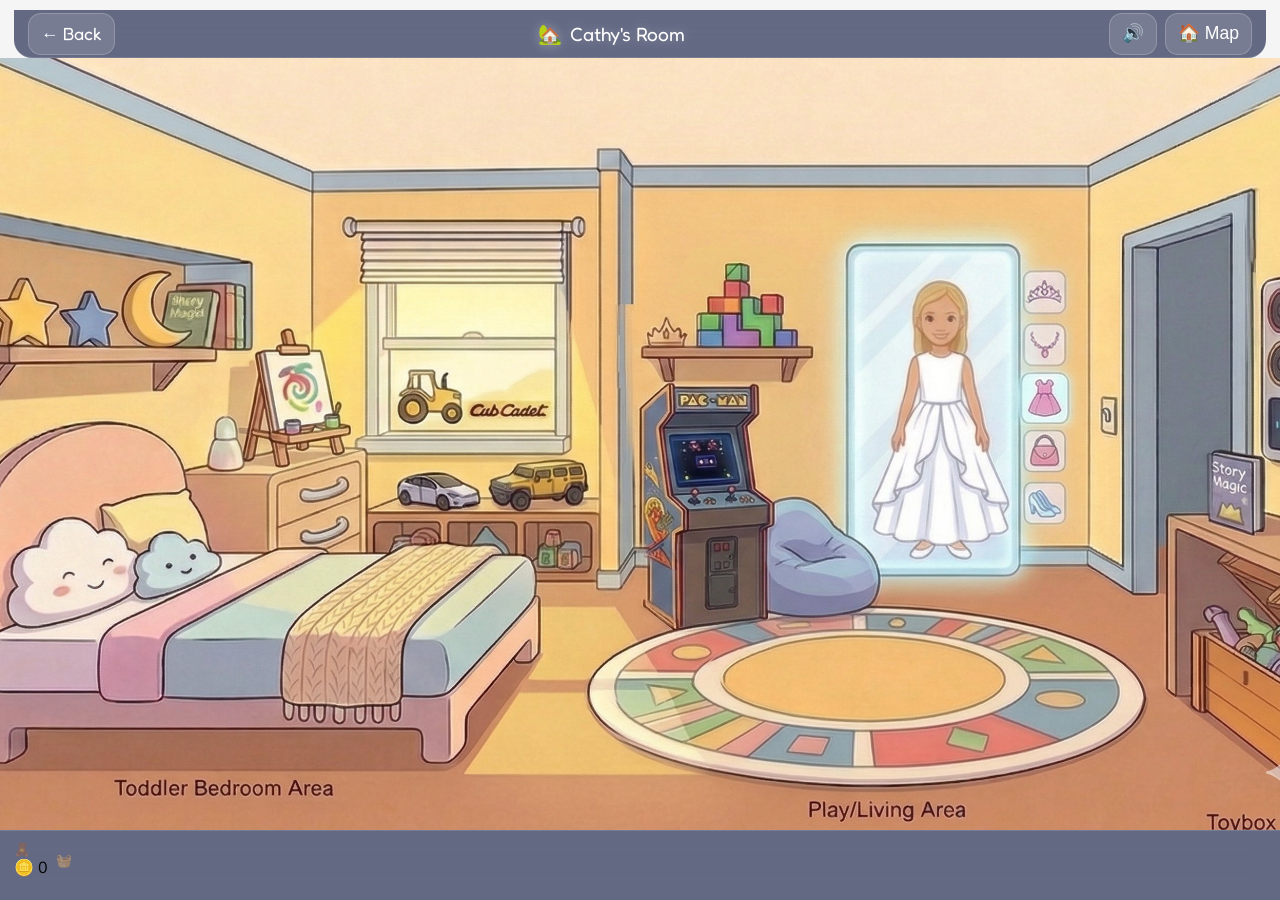
==== rooms/home/index.html @ 7a1f5fb3 "Add files via upload" ====
<!DOCTYPE html>
<html lang="en">
<head>
<meta charset="UTF-8">
<meta name="viewport" content="width=device-width, initial-scale=1.0, user-scalable=no">
<meta name="apple-mobile-web-app-capable" content="yes">
<title>Cathy's Room — Cathy's Neighborhood</title>
<link href="https://fonts.googleapis.com/css2?family=Fredoka+One&family=Nunito:wght@700;900&display=swap" rel="stylesheet">
<link rel="stylesheet" href="../../shared/room-shell.css">
<style>
body { background:none; overflow:hidden; }
#bg-layer { background:#f5e6c8 !important; }
#stage-overlay { position:fixed;inset:0;z-index:0;background:rgba(0,0,0,.04);pointer-events:none; }
#stage { display:flex;flex-direction:column;padding:0;gap:0;overflow:hidden; }

/* ══ SCENE fills entire stage ══ */
.scene {
  flex:1; position:relative; overflow:hidden; min-height:0;
}
#sceneImg {
  width:100%; height:100%;
  object-fit:cover; object-position:center center;
  display:block; user-select:none; -webkit-user-drag:none; pointer-events:none;
}

/* ══ HOTSPOT ZONES — invisible clickable divs positioned over image ══ */
.hotspot {
  position:absolute;
  cursor:pointer;
  touch-action:manipulation;
  -webkit-tap-highlight-color:transparent;
  border-radius:50%;
  /* Pulse animation to hint interactivity */
  animation:hsPulse 3s ease-in-out infinite;
  display:flex; align-items:center; justify-content:center;
  transition:transform .15s;
}
.hotspot:active { transform:scale(.9); }

/* Invisible by default — just the pulse ring shows */
.hotspot-ring {
  position:absolute; inset:-8px;
  border-radius:50%;
  border:3px solid rgba(255,220,80,.0);
  animation:ringPulse 3s ease-in-out infinite;
  pointer-events:none;
}
@keyframes ringPulse {
  0%,100%{ border-color:rgba(255,220,80,.0); transform:scale(1); }
  50%    { border-color:rgba(255,220,80,.55); transform:scale(1.08); }
}

/* Emoji label that floats above the hotspot */
.hotspot-label {
  position:absolute;
  bottom:calc(100% + 6px);
  left:50%; transform:translateX(-50%);
  background:rgba(0,0,0,.6);
  backdrop-filter:blur(8px);
  border-radius:12px; padding:4px 10px;
  font-family:'Fredoka One',cursive;
  font-size:clamp(.6rem,2vw,.78rem);
  color:#fff; white-space:nowrap;
  opacity:0; transition:opacity .2s;
  pointer-events:none;
}
.hotspot:hover .hotspot-label,
.hotspot:active .hotspot-label { opacity:1; }

/* Hotspot glow on hover */
.hotspot::before {
  content:'';
  position:absolute; inset:0; border-radius:50%;
  background:rgba(255,220,80,.18);
  opacity:0; transition:opacity .2s;
}
.hotspot:hover::before { opacity:1; }

/* ══ LAUNCH OVERLAY — slides up when hotspot tapped ══ */
.launch-overlay {
  position:absolute; inset:0; z-index:100;
  display:flex; flex-direction:column;
  align-items:center; justify-content:center;
  background:rgba(20,10,40,.82);
  backdrop-filter:blur(14px);
  opacity:0; pointer-events:none;
  transition:opacity .3s;
}
.launch-overlay.show { opacity:1; pointer-events:all; }
.launch-card {
  background:linear-gradient(145deg,#1a0a33,#2d1060);
  border-radius:24px; padding:28px 32px;
  max-width:320px; width:90%;
  text-align:center;
  border:2px solid rgba(255,200,80,.3);
  box-shadow:0 20px 60px rgba(0,0,0,.5);
  display:flex; flex-direction:column; gap:14px; align-items:center;
  animation:cardIn .35s cubic-bezier(.34,1.5,.64,1);
}
@keyframes cardIn { from{transform:scale(.7) translateY(20px);opacity:0} to{transform:scale(1) translateY(0);opacity:1} }
.launch-ico  { font-size:3.5rem; filter:drop-shadow(0 4px 12px rgba(255,200,80,.4)); }
.launch-name { font-family:'Fredoka One',cursive; font-size:1.3rem; color:#fde68a; }
.launch-desc { font-family:'Nunito',sans-serif; font-size:.85rem; color:rgba(255,255,255,.75); line-height:1.5; }
.launch-btns { display:flex; gap:10px; flex-wrap:wrap; justify-content:center; }
.launch-btn {
  border:none; border-radius:16px; padding:10px 22px;
  font-family:'Fredoka One',cursive; font-size:.9rem; color:#fff;
  cursor:pointer; touch-action:manipulation;
  box-shadow:0 4px 0 rgba(0,0,0,.3);
  transition:all .12s;
}
.launch-btn:active { transform:translateY(3px); box-shadow:0 1px 0 rgba(0,0,0,.3); }
.btn-go    { background:linear-gradient(135deg,#f59e0b,#d97706); }
.btn-close { background:rgba(255,255,255,.15); border:1px solid rgba(255,255,255,.2); }

/* ══ PARTICLES ══ */
.part { position:fixed;pointer-events:none;z-index:700;font-size:1.2rem;
  animation:pFly var(--d,.7s) ease-out forwards; }
@keyframes pFly { 0%{transform:translate(0,0)scale(1);opacity:1;} 100%{transform:translate(var(--tx,0),var(--ty,-60px))scale(.1);opacity:0;} }

/* ══ JOHNNY ══ */
.jh{position:fixed;z-index:200;right:0;top:45%;cursor:pointer;touch-action:manipulation;opacity:0;transition:opacity 1.5s;transform:translateX(60%);}
.jp{font-size:1.9rem;display:block;animation:jPk 2.5s ease-in-out infinite alternate;}
@keyframes jPk{from{transform:translateX(0)}to{transform:translateX(-12px)}}

button,.hotspot,.launch-btn{touch-action:manipulation;-webkit-tap-highlight-color:transparent;}
</style>
</head>
<body>
<div id="bg-layer"></div>
<div id="stage-overlay"></div>
<div id="room-hud">
  <div class="hud-inner">
    <button id="back-btn" onclick="CN.Room.goBack()">← Back</button>
    <div class="hud-room-name">🏡 <span>Cathy's Room</span></div>
    <div class="hud-right">
      <button class="hud-btn" id="audioBtn" onclick="CN.Audio.toggle();CN.Audio.syncBtn()">🔊</button>
      <button class="hud-btn" onclick="CN.Room.goHome()">🏠 Map</button>
    </div>
  </div>
</div>
<div id="greeting"></div>

<div id="stage">
  <div class="scene" id="scene">

    <!-- Background illustration -->
    <img id="sceneImg" src="bg.png" alt="Cathy's Room">

    <!-- ══════════════════════════════════════
         HOTSPOTS
         Positions are % of the scene after
         object-fit:cover math — updated by JS
    ══════════════════════════════════════ -->

    <!-- 1. Art Easel — left bedroom area -->
    <div class="hotspot" id="hs-art"
         onclick="openSpot('art')"
         style="width:clamp(60px,12vw,90px);height:clamp(60px,12vw,90px);">
      <div class="hotspot-ring"></div>
      <div class="hotspot-label">🎨 Art Studio</div>
    </div>

    <!-- 2. Tetris Blocks — shelf above Pac-Man -->
    <div class="hotspot" id="hs-blocks"
         onclick="openSpot('blocks')"
         style="width:clamp(55px,11vw,80px);height:clamp(55px,11vw,80px);">
      <div class="hotspot-ring"></div>
      <div class="hotspot-label">🧩 Block Game</div>
    </div>

    <!-- 3. Pac-Man Arcade — center cabinet -->
    <div class="hotspot" id="hs-arcade"
         onclick="openSpot('arcade')"
         style="width:clamp(65px,13vw,95px);height:clamp(65px,13vw,95px);">
      <div class="hotspot-ring"></div>
      <div class="hotspot-label">🕹️ Arcade</div>
    </div>

    <!-- 4. Story Magic TV — far right -->
    <div class="hotspot" id="hs-storymagic"
         onclick="openSpot('storymagic')"
         style="width:clamp(55px,11vw,80px);height:clamp(55px,11vw,80px);">
      <div class="hotspot-ring"></div>
      <div class="hotspot-label">✨ Story Magic</div>
    </div>

    <!-- ══ LAUNCH OVERLAY ══ -->
    <div class="launch-overlay" id="launchOverlay">
      <div class="launch-card" id="launchCard">
        <div class="launch-ico"  id="launchIco">🎨</div>
        <div class="launch-name" id="launchName">Art Studio</div>
        <div class="launch-desc" id="launchDesc">Tap to open!</div>
        <div class="launch-btns">
          <button class="launch-btn btn-go"    id="launchGo"    onclick="doLaunch()">Let's Go! 🚀</button>
          <button class="launch-btn btn-close" onclick="closeOverlay()">← Back</button>
        </div>
      </div>
    </div>

  </div>
</div>

<div id="toybox-bar-wrap">
  <div class="bar-row"><div class="tb-label">🧸</div><div id="toybox-bar"></div><div id="coin-display">🪙 0</div></div>
  <div class="bar-row"><div class="tb-label">🧺</div><div id="basket-bar"></div></div>
</div>

<div id="celebrate">
  <div class="celebrate-card">
    <div class="celebrate-emoji" id="celEmoji">🏡</div>
    <div class="celebrate-title" id="celTitle">Welcome Home!</div>
    <div class="celebrate-msg"   id="celMsg">Cathy's room is full of fun!</div>
    <button class="cn-btn cn-btn-lg" style="background:linear-gradient(135deg,#f59e0b,#d97706)" onclick="hideCelebrate()">Yay! 🌟</button>
  </div>
</div>

<div id="jHide" class="jh" onclick="findJohnny()"><span class="jp">👀</span></div>
<div id="jPop" style="display:none;position:fixed;z-index:800;flex-direction:column;align-items:center;gap:4px;pointer-events:none;">
  <span style="font-size:3rem">👦</span>
  <span style="font-family:'Fredoka One',cursive;font-size:.85rem;color:var(--gold);text-shadow:0 2px 6px rgba(0,0,0,.5)">Found me! +5🪙</span>
</div>

<script src="https://cdn.jsdelivr.net/npm/gsap@3.12.5/dist/gsap.min.js"></script>
<script src="../../shared/cn-core.js"></script>
<script>
'use strict';
const ROOM_ID = 'home';

/* ════════════════════════════════════════════════
   HOTSPOT DEFINITIONS
   x/y/w/h = percentage of the 2760×1504 source image.
   Each entry also has the URL/path to launch.

   ── UPDATE THESE URLs WHEN JOHN PROVIDES THEM ──
════════════════════════════════════════════════ */
const IMG_W = 2760, IMG_H = 1504;

const SPOTS = {
  art: {
    ico:'🎨', name:'Art Studio',
    desc:'Draw, paint and create anything you imagine!',
    particles:['🎨','✏️','🌈','⭐'],
    // Easel: left bedroom, ~23–34% x, ~33–58% y
    xPct:.23, yPct:.33, wPct:.11, hPct:.25,
    url: 'https://johnlaz.github.io/remix/',
  },
  blocks: {
    ico:'🧩', name:'Block Drop',
    desc:'Stack the falling blocks — how high can you go?',
    particles:['🧩','🟦','🟥','🟨','🟩'],
    // Tetris blocks on shelf: ~49–59% x, ~18–40% y
    xPct:.49, yPct:.18, wPct:.10, hPct:.22,
    url: 'https://johnlaz.github.io/tetris/',
  },
  arcade: {
    ico:'🕹️', name:'Arcade',
    desc:'Classic arcade action — Pac-Man style fun!',
    particles:['🕹️','👾','⭐','🌟','💥'],
    // Pac-Man cabinet: ~46–60% x, ~38–78% y
    xPct:.46, yPct:.38, wPct:.14, hPct:.40,
    url: 'https://johnlaz.github.io/pacman/',
  },
  storymagic: {
    ico:'✨', name:'Story Magic',
    desc:'Read magical stories brought to life!',
    particles:['✨','📖','🌟','🦋','💫'],
    // TV/Story Magic panel: ~85–97% x, ~38–72% y
    xPct:.85, yPct:.38, wPct:.12, hPct:.34,
    url: 'https://johnlaz.github.io/storymagic/',
  },
};

/* ════════════════════════════════════════════════
   POSITIONING — same cover math as salon
════════════════════════════════════════════════ */
let _currentSpot = null;

function positionHotspots() {
  const scene = document.getElementById('scene');
  const img   = document.getElementById('sceneImg');
  const sr    = scene.getBoundingClientRect();
  const SW = sr.width, SH = sr.height;

  // object-fit:cover math
  const scale = Math.max(SW / IMG_W, SH / IMG_H);
  const rendW = IMG_W * scale;
  const rendH = IMG_H * scale;
  const offX  = (SW - rendW) / 2;
  const offY  = (SH - rendH) / 2;

  Object.entries(SPOTS).forEach(([key, spot]) => {
    const el = document.getElementById('hs-' + key);
    if (!el) return;
    // Center of the hotspot in scene coords
    const cx = offX + (spot.xPct + spot.wPct/2) * rendW;
    const cy = offY + (spot.yPct + spot.hPct/2) * rendH;
    const hw = spot.wPct * rendW;
    const hh = spot.hPct * rendH;
    // Position element centered on cx,cy
    el.style.left   = (cx - hw/2) + 'px';
    el.style.top    = (cy - hh/2) + 'px';
    el.style.width  = hw + 'px';
    el.style.height = hh + 'px';
  });
}

/* ════════════════════════════════════════════════
   SPOT INTERACTION
════════════════════════════════════════════════ */
function openSpot(key) {
  const spot = SPOTS[key];
  if (!spot) return;
  _currentSpot = key;

  CN.Audio.play('collect'); CN.FX.haptic('tap');

  // Particles at hotspot position
  const el = document.getElementById('hs-' + key);
  if (el) {
    const r = el.getBoundingClientRect();
    spawnParticles(spot.particles, r.left + r.width/2, r.top + r.height/2, 10);
  }

  // Show launch overlay
  document.getElementById('launchIco').textContent  = spot.ico;
  document.getElementById('launchName').textContent = spot.name;
  document.getElementById('launchDesc').textContent = spot.desc + (spot.url ? '' : '\n\n🚧 Coming soon!');
  document.getElementById('launchGo').style.display = spot.url ? 'block' : 'none';
  document.getElementById('launchOverlay').classList.add('show');

  if (window.gsap) gsap.from('#launchCard', {scale:.7, opacity:0, duration:.35, ease:'back.out(2)'});
  CN.Room.greet(`${spot.ico} ${spot.name} — tap to launch!`);
}

function closeOverlay() {
  document.getElementById('launchOverlay').classList.remove('show');
  _currentSpot = null;
  CN.Audio.play('tap');
}

function doLaunch() {
  const spot = _currentSpot ? SPOTS[_currentSpot] : null;
  if (!spot?.url) return;
  CN.Audio.play('celebrate'); CN.FX.haptic('success');
  CN.Room.greet(`Opening ${spot.name}! ${spot.ico}`);
  setTimeout(() => { window.location.href = spot.url; }, 350);
}

// Close overlay on background tap
document.getElementById('launchOverlay').addEventListener('pointerdown', e => {
  if (e.target === document.getElementById('launchOverlay')) closeOverlay();
});

/* ════════════════════════════════════════════════
   PARTICLES
════════════════════════════════════════════════ */
function spawnParticles(pool, cx, cy, n=8) {
  for (let i=0; i<n; i++) {
    const el = document.createElement('div');
    el.className = 'part';
    el.textContent = pool[Math.floor(Math.random()*pool.length)];
    const tx=(Math.random()*80-40)+'px', ty=(-35-Math.random()*50)+'px';
    el.style.cssText=`left:${cx+(Math.random()*20-10)}px;top:${cy}px;--tx:${tx};--ty:${ty};--d:${.4+Math.random()*.4}s;`;
    document.body.appendChild(el);
    setTimeout(()=>el.remove(), 900);
  }
}

/* ════════════════════════════════════════════════
   INIT
════════════════════════════════════════════════ */
CN.Audio.unlockOnGesture();
CN.Room.init(ROOM_ID, async () => {
  const img = document.getElementById('sceneImg');
  await new Promise(r => { img.complete ? r() : (img.onload=r, img.onerror=r); });
  await new Promise(r => requestAnimationFrame(() => requestAnimationFrame(r)));
  positionHotspots();
  setTimeout(positionHotspots, 400);
  window.addEventListener('resize', positionHotspots);

  renderToyboxBar();
  CN.Audio.bgStart('home');
  CN.Room.greet("Welcome to Cathy's Room! 🏡 Tap something to play!");

  if (window.gsap) {
    gsap.from('#sceneImg', {opacity:0, duration:.6, ease:'power2.out'});
  }

  // Stagger hotspot pulse animations so they don't all pulse in sync
  document.querySelectorAll('.hotspot').forEach((el, i) => {
    el.style.animationDelay = (i * .7) + 's';
    el.querySelector('.hotspot-ring').style.animationDelay = (i * .7) + 's';
  });

  setTimeout(() => {
    const j = document.getElementById('jHide');
    if (j && !_jFound) {
      j.style.opacity = '1';
      if (window.gsap) gsap.to(j, {x:-14, duration:1, ease:'sine.inOut', yoyo:true, repeat:-1, repeatDelay:2});
    }
  }, 9000);
});

/* ════════════════════════════════════════════════
   CELEBRATE / JOHNNY
════════════════════════════════════════════════ */
function hideCelebrate() {
  const ov=document.getElementById('celebrate'), cd=document.querySelector('.celebrate-card');
  if(window.gsap&&cd) CN.Anim.celebrateOut(cd,ov); else ov.classList.remove('show');
}

let _jFound = false;
function findJohnny() {
  if(_jFound) return; _jFound=true;
  const h=document.getElementById('jHide'), p=document.getElementById('jPop');
  if(!h||!p) return;
  if(window.gsap) gsap.killTweensOf(h);
  h.style.opacity='0'; h.style.pointerEvents='none';
  const r=h.getBoundingClientRect();
  p.style.cssText=`position:fixed;right:20px;top:${r.top-30}px;z-index:800;display:flex;flex-direction:column;align-items:center;gap:4px;pointer-events:none;`;
  CN.Audio.play('celebrate'); CN.FX.haptic('success');
  CN.Coins.add(5,'found_johnny'); renderToyboxBar();
  CN.Room.greet('Found Johnny! 👦 +5🪙');
  CN.FX.stars(r.left+r.width/2, r.top, 12, ['⭐','🌟','💫','✨','🎉','👦']);
  if(window.gsap) {
    gsap.timeline()
      .from(p.querySelector('span'),{scale:0,rotation:-20,duration:.5,ease:'back.out(3)'})
      .to(p,{y:-30,opacity:0,duration:.6,delay:2.2,ease:'power2.in',onComplete:()=>p.style.display='none'});
  } else setTimeout(()=>p.style.display='none', 2600);
}

document.addEventListener('DOMContentLoaded', () => CN.Audio.syncBtn());
</script>
</body>
</html>
---- shared/room-shell.css ----
/**
 * CATHY'S NEIGHBORHOOD — Room Shell Styles v1.0
 * shared/room-shell.css
 *
 * Every room includes this file. Provides:
 *   - CSS variables (design tokens)
 *   - Room chrome (header, back btn, greeting, toybox bar)
 *   - Utility classes (draggable, drop-zone, btn variants)
 *   - Animations shared across rooms
 */

/* ── TOKENS ── */
:root {
  --font-title: 'Fredoka One', cursive;
  --font-body:  'Nunito', sans-serif;

  /* Brand palette */
  --gold:    #ffd700;
  --pink:    #ff6eb4;
  --purple:  #7c3aed;
  --teal:    #0d9488;
  --coral:   #ff7043;
  --green:   #2e7d32;
  --sky:     #1a6bc7;

  /* UI surfaces */
  --glass-bg:     rgba(10, 20, 60, 0.62);
  --glass-border: rgba(255, 255, 255, 0.13);
  --glass-blur:   blur(14px);

  /* Spacing */
  --hud-h:    58px;
  --toybox-h: 70px;
  --safe-top: max(env(safe-area-inset-top), 10px);
  --safe-bot: max(env(safe-area-inset-bottom), 10px);
}

/* ── RESET ── */
*, *::before, *::after {
  margin: 0; padding: 0; box-sizing: border-box;
  -webkit-tap-highlight-color: transparent;
}

html, body {
  width: 100%; height: 100%; overflow: hidden;
  font-family: var(--font-body);
  user-select: none;
  touch-action: manipulation;
}

/* ── ROOM STAGE ── */
#stage {
  position: fixed;
  top: var(--hud-h);
  left: 0; right: 0;
  bottom: var(--toybox-h);
  overflow: hidden;
}

/* ── HUD (top bar) ── */
#room-hud {
  position: fixed; top: 0; left: 0; right: 0;
  z-index: 300;
  height: var(--hud-h);
  padding: var(--safe-top) 14px 0;
  pointer-events: none;
}
.hud-inner {
  height: 100%;
  display: flex; align-items: center; justify-content: space-between;
  background: var(--glass-bg);
  backdrop-filter: var(--glass-blur); -webkit-backdrop-filter: var(--glass-blur);
  border-radius: 0 0 18px 18px;
  border-bottom: 1px solid var(--glass-border);
  padding: 0 14px;
  pointer-events: all;
}
.hud-room-name {
  font-family: var(--font-title);
  font-size: clamp(.95rem, 3vw, 1.2rem);
  color: #fff;
  text-shadow: 0 0 12px rgba(255,255,255,.3);
  display: flex; align-items: center; gap: 8px;
}
.hud-right { display: flex; gap: 8px; }

/* ── BACK / HOME BUTTONS ── */
#back-btn {
  width: 42px; height: 42px;
  border-radius: 13px; border: none;
  background: rgba(255,255,255,.12);
  border: 1px solid rgba(255,255,255,.2);
  color: #fff; font-size: 1.1rem;
  cursor: pointer; display: flex;
  align-items: center; justify-content: center;
  transition: background .2s, transform .15s;
  font-family: var(--font-title);
  white-space: nowrap; padding: 0 12px; width: auto;
}
#back-btn:active { transform: scale(.91); background: rgba(255,255,255,.22); }

.hud-btn {
  height: 42px; border-radius: 13px; border: none;
  background: rgba(255,255,255,.12);
  border: 1px solid rgba(255,255,255,.2);
  color: #fff; font-size: 1.1rem;
  cursor: pointer; display: flex;
  align-items: center; justify-content: center;
  transition: background .2s, transform .15s;
  padding: 0 12px;
}
.hud-btn:active { transform: scale(.91); background: rgba(255,255,255,.22); }

/* ── GREETING BUBBLE ── */
#greeting {
  position: fixed; top: calc(var(--hud-h) + 8px); left: 50%;
  z-index: 400;
  transform: translateX(-50%) translateY(-10px);
  background: linear-gradient(135deg, #ff6eb4, #c026d3);
  border-radius: 20px; padding: 10px 20px;
  font-family: var(--font-title);
  font-size: clamp(.85rem, 2.5vw, 1.05rem);
  color: #fff;
  box-shadow: 0 6px 24px rgba(192,38,211,.4);
  border: 2px solid rgba(255,255,255,.3);
  opacity: 0; pointer-events: none; white-space: nowrap;
  max-width: 88vw; text-align: center;
  transition: opacity .35s, transform .35s cubic-bezier(.34,1.4,.64,1);
}
#greeting.show { opacity: 1; transform: translateX(-50%) translateY(0); }
#greeting::before {
  content: ''; position: absolute; top: -9px; left: 50%;
  transform: translateX(-50%);
  border: 8px solid transparent;
  border-bottom-color: #ff6eb4; border-top: none;
}

/* ── TOYBOX BAR ── */
#toybox-bar-wrap {
  position: fixed; bottom: 0; left: 0; right: 0;
  z-index: 300;
  padding: 0 14px var(--safe-bot);
  background: var(--glass-bg);
  backdrop-filter: var(--glass-blur); -webkit-backdrop-filter: var(--glass-blur);
  border-top: 1px solid var(--glass-border);
  display: flex; align-items: center; gap: 8px;
  height: var(--toybox-h);
}
.tb-label {
  font-family: var(--font-title);
  font-size: .8rem; color: rgba(255,255,255,.45); flex-shrink: 0;
}
#toybox-bar {
  display: flex; gap: 8px; flex: 1;
}
.tb-slot {
  flex: 1; max-width: 60px; height: 46px;
  border-radius: 13px;
  background: rgba(255,255,255,.07);
  border: 2px dashed rgba(255,255,255,.2);
  display: flex; align-items: center; justify-content: center;
  cursor: pointer; position: relative;
  transition: all .2s;
}
.tb-slot.filled {
  background: rgba(255,255,255,.14);
  border-style: solid; border-color: rgba(255,255,255,.3);
}
.tb-slot:active { transform: scale(.88); }
.tb-emoji { font-size: 1.4rem; }
.tb-num {
  position: absolute; bottom: 2px; right: 5px;
  font-size: .5rem; font-weight: 900;
  color: rgba(255,255,255,.35);
  font-family: var(--font-body);
}

/* ── DRAGGABLE ITEMS ── */
.draggable {
  cursor: grab; transition: transform .15s, filter .15s;
  touch-action: none;
}
.draggable:active { cursor: grabbing; transform: scale(1.08); filter: brightness(1.1); }

/* ── DROP ZONES ── */
[data-drop] {
  transition: background .2s, transform .15s, box-shadow .2s;
  border-radius: 16px;
}
[data-drop].drag-over {
  background: rgba(255,255,255,.15) !important;
  transform: scale(1.04);
  box-shadow: 0 0 0 3px rgba(255,255,255,.4);
}

/* ── BUTTONS ── */
.cn-btn {
  font-family: var(--font-title);
  border: none; border-radius: 18px; cursor: pointer;
  display: inline-flex; align-items: center; justify-content: center; gap: 8px;
  transition: transform .15s, filter .2s;
  color: #fff; font-size: 1.1rem;
  padding: 14px 24px;
  box-shadow: 0 4px 16px rgba(0,0,0,.25);
}
.cn-btn:active { transform: scale(.96); }
.cn-btn:hover  { filter: brightness(1.08); }
.cn-btn-lg { font-size: 1.3rem; padding: 18px 32px; border-radius: 22px; }
.cn-btn-sm { font-size: .9rem;  padding: 10px 18px; border-radius: 14px; }

/* ── PROGRESS BAR ── */
.cn-progress {
  height: 14px; border-radius: 7px;
  background: rgba(255,255,255,.15);
  overflow: hidden;
}
.cn-progress-fill {
  height: 100%; border-radius: 7px;
  background: linear-gradient(90deg, var(--teal), var(--gold));
  transition: width .4s cubic-bezier(.34,1.4,.64,1);
}

/* ── CELEBRATION OVERLAY ── */
#celebrate {
  position: fixed; inset: 0; z-index: 500;
  display: flex; flex-direction: column;
  align-items: center; justify-content: center; gap: 20px;
  background: rgba(0,0,0,0); pointer-events: none;
  transition: background .3s;
}
#celebrate.show {
  background: rgba(5,10,40,.75);
  pointer-events: all;
  backdrop-filter: blur(8px);
}
.celebrate-card {
  background: linear-gradient(145deg, #1a0533, #2d0a6e);
  border-radius: 28px; padding: 36px;
  width: min(88vw, 400px); text-align: center;
  display: flex; flex-direction: column; gap: 16px; align-items: center;
  border: 2px solid rgba(192,132,252,.4);
  box-shadow: 0 40px 80px rgba(0,0,0,.6);
  transform: scale(.7); opacity: 0;
  transition: transform .4s cubic-bezier(.34,1.45,.64,1), opacity .3s ease;
}
#celebrate.show .celebrate-card { transform: scale(1); opacity: 1; }
.celebrate-emoji { font-size: 4rem; animation: celFloat 1.5s ease-in-out infinite alternate; }
@keyframes celFloat { from{transform:translateY(0)} to{transform:translateY(-12px)} }
.celebrate-title  { font-family: var(--font-title); font-size: 2rem; color: var(--gold); }
.celebrate-msg    { font-size: 1rem; color: rgba(255,255,255,.8); line-height: 1.5; font-weight: 700; }

/* ── SHARED ANIMATIONS ── */
@keyframes bounceIn {
  0%   { transform: scale(0) rotate(-10deg); opacity: 0; }
  60%  { transform: scale(1.15) rotate(3deg); opacity: 1; }
  100% { transform: scale(1) rotate(0deg); }
}
@keyframes wiggle {
  0%,100% { transform: rotate(0deg); }
  25%      { transform: rotate(-8deg); }
  75%      { transform: rotate(8deg); }
}
@keyframes pop {
  0%   { transform: scale(1); }
  50%  { transform: scale(1.25); }
  100% { transform: scale(1); }
}
@keyframes floatY {
  from { transform: translateY(0px); }
  to   { transform: translateY(-12px); }
}
@keyframes shimmer {
  0%,100% { opacity: .6; }
  50%      { opacity: 1; }
}
@keyframes spin {
  from { transform: rotate(0deg); }
  to   { transform: rotate(360deg); }
}

/* Helper classes */
.anim-bounce-in  { animation: bounceIn .5s cubic-bezier(.34,1.56,.64,1) both; }
.anim-wiggle     { animation: wiggle .4s ease-in-out; }
.anim-pop        { animation: pop .3s ease-in-out; }
.anim-float      { animation: floatY 2.5s ease-in-out infinite alternate; }
.anim-shimmer    { animation: shimmer 2s ease-in-out infinite; }
.anim-spin       { animation: spin 2s linear infinite; }

/* ── TOUCH ACTION FIX - ensure all interactive elements are tappable ── */
button, .cn-btn, .swatch, .block, .pad, .key, .loop-btn,
.fix-tool, .garden-tool, .seed, .obj-choice, .sticker,
.ingredient, .food-item, .result-item, .basket-item,
.cookie-on-tray, .dough-ball, .oven-body, .blender-body,
.animal-zone, .pond, .car-btn, .pattern-btn, .ctrl-btn,
[onclick], [data-drop] {
  touch-action: manipulation;
  -webkit-tap-highlight-color: transparent;
  cursor: pointer;
}
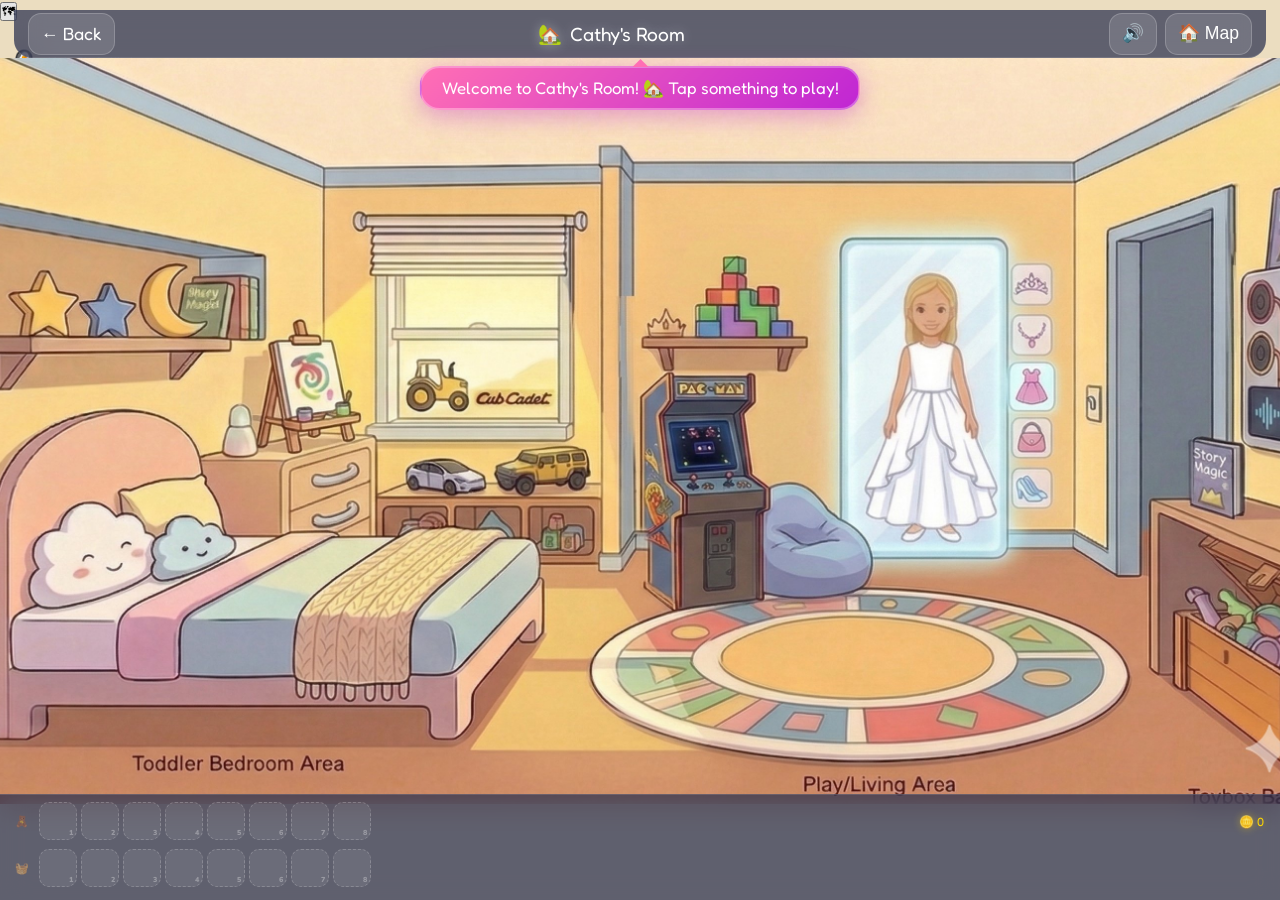
==== commit 81c48990: "Add files via upload" ====
--- a/rooms/home/index.html
+++ b/rooms/home/index.html
@@ -89,14 +89,34 @@
 .launch-overlay.show { opacity:1; pointer-events:all; }
 .launch-card {
   background:linear-gradient(145deg,#1a0a33,#2d1060);
-  border-radius:24px; padding:28px 32px;
-  max-width:320px; width:90%;
+  border-radius:24px; padding:24px 28px;
+  max-width:340px; width:90%;
   text-align:center;
   border:2px solid rgba(255,200,80,.3);
   box-shadow:0 20px 60px rgba(0,0,0,.5);
-  display:flex; flex-direction:column; gap:14px; align-items:center;
+  flex-direction:column; gap:12px; align-items:center;
   animation:cardIn .35s cubic-bezier(.34,1.5,.64,1);
 }
+/* Game picker rows */
+.game-pick-btn {
+  display:flex; align-items:center; gap:12px;
+  background:rgba(255,255,255,.08);
+  border:1.5px solid rgba(255,255,255,.15);
+  border-radius:16px; padding:12px 16px;
+  cursor:pointer; touch-action:manipulation;
+  -webkit-tap-highlight-color:transparent;
+  transition:all .14s; width:100%; text-align:left;
+  box-shadow:0 3px 10px rgba(0,0,0,.25);
+}
+.game-pick-btn:hover, .game-pick-btn:active {
+  background:rgba(255,255,255,.16);
+  border-color:rgba(255,200,80,.5);
+  transform:scale(1.03);
+}
+.gpb-ico  { font-size:2rem; flex-shrink:0; }
+.gpb-info { display:flex; flex-direction:column; gap:2px; }
+.gpb-name { font-family:'Fredoka One',cursive; font-size:.88rem; color:#fff; }
+.gpb-desc { font-family:'Nunito',sans-serif; font-size:.65rem; color:rgba(255,255,255,.6); }
 @keyframes cardIn { from{transform:scale(.7) translateY(20px);opacity:0} to{transform:scale(1) translateY(0);opacity:1} }
 .launch-ico  { font-size:3.5rem; filter:drop-shadow(0 4px 12px rgba(255,200,80,.4)); }
 .launch-name { font-family:'Fredoka One',cursive; font-size:1.3rem; color:#fde68a; }
@@ -161,13 +181,7 @@
       <div class="hotspot-label">🎨 Art Studio</div>
     </div>
 
-    <!-- 2. Tetris Blocks — shelf above Pac-Man -->
-    <div class="hotspot" id="hs-blocks"
-         onclick="openSpot('blocks')"
-         style="width:clamp(55px,11vw,80px);height:clamp(55px,11vw,80px);">
-      <div class="hotspot-ring"></div>
-      <div class="hotspot-label">🧩 Block Game</div>
-    </div>
+    <!-- blocks hotspot removed — games now inside Arcade picker -->
 
     <!-- 3. Pac-Man Arcade — center cabinet -->
     <div class="hotspot" id="hs-arcade"
@@ -187,7 +201,8 @@
 
     <!-- ══ LAUNCH OVERLAY ══ -->
     <div class="launch-overlay" id="launchOverlay">
-      <div class="launch-card" id="launchCard">
+      <!-- Standard single-app card -->
+      <div class="launch-card" id="launchCard" style="display:flex">
         <div class="launch-ico"  id="launchIco">🎨</div>
         <div class="launch-name" id="launchName">Art Studio</div>
         <div class="launch-desc" id="launchDesc">Tap to open!</div>
@@ -195,6 +210,14 @@
           <button class="launch-btn btn-go"    id="launchGo"    onclick="doLaunch()">Let's Go! 🚀</button>
           <button class="launch-btn btn-close" onclick="closeOverlay()">← Back</button>
         </div>
+      </div>
+      <!-- Arcade game picker card -->
+      <div class="launch-card" id="arcadeCard" style="display:none">
+        <div class="launch-ico">🕹️</div>
+        <div class="launch-name">The Arcade</div>
+        <div class="launch-desc">Choose your game!</div>
+        <div id="arcadeGameList" style="display:flex;flex-direction:column;gap:8px;width:100%"></div>
+        <button class="launch-btn btn-close" onclick="closeOverlay()" style="margin-top:4px;align-self:center">← Back</button>
       </div>
     </div>
 
@@ -245,21 +268,13 @@
     xPct:.23, yPct:.33, wPct:.11, hPct:.25,
     url: 'https://johnlaz.github.io/remix/',
   },
-  blocks: {
-    ico:'🧩', name:'Block Drop',
-    desc:'Stack the falling blocks — how high can you go?',
-    particles:['🧩','🟦','🟥','🟨','🟩'],
-    // Tetris blocks on shelf: ~49–59% x, ~18–40% y
-    xPct:.49, yPct:.18, wPct:.10, hPct:.22,
-    url: 'https://johnlaz.github.io/tetris/',
-  },
+
   arcade: {
-    ico:'🕹️', name:'Arcade',
-    desc:'Classic arcade action — Pac-Man style fun!',
+    ico:'🕹️', name:'The Arcade',
+    desc:'Play Pac-Man, Block Drop, Star Smasher and more!',
     particles:['🕹️','👾','⭐','🌟','💥'],
-    // Pac-Man cabinet: ~46–60% x, ~38–78% y
     xPct:.46, yPct:.38, wPct:.14, hPct:.40,
-    url: 'https://johnlaz.github.io/pacman/',
+    url:'https://johnlaz.github.io/arcade/',
   },
   storymagic: {
     ico:'✨', name:'Story Magic',
@@ -322,19 +337,58 @@
     spawnParticles(spot.particles, r.left + r.width/2, r.top + r.height/2, 10);
   }
 
-  // Show launch overlay
-  document.getElementById('launchIco').textContent  = spot.ico;
-  document.getElementById('launchName').textContent = spot.name;
-  document.getElementById('launchDesc').textContent = spot.desc + (spot.url ? '' : '\n\n🚧 Coming soon!');
-  document.getElementById('launchGo').style.display = spot.url ? 'block' : 'none';
-  document.getElementById('launchOverlay').classList.add('show');
-
-  if (window.gsap) gsap.from('#launchCard', {scale:.7, opacity:0, duration:.35, ease:'back.out(2)'});
-  CN.Room.greet(`${spot.ico} ${spot.name} — tap to launch!`);
+  const overlay = document.getElementById('launchOverlay');
+  const stdCard    = document.getElementById('launchCard');
+  const arcCard    = document.getElementById('arcadeCard');
+  overlay.classList.add('show');
+
+  if (spot.type === 'arcade') {
+    // Show arcade game picker
+    stdCard.style.display = 'none';
+    arcCard.style.display = 'flex';
+    // Build game list
+    const list = document.getElementById('arcadeGameList');
+    list.innerHTML = '';
+    spot.games.forEach(game => {
+      const btn = document.createElement('button');
+      btn.className = 'game-pick-btn';
+      btn.innerHTML = `
+        <span class="gpb-ico">${game.ico}</span>
+        <div class="gpb-info">
+          <div class="gpb-name">${game.name}</div>
+          <div class="gpb-desc">${game.desc}</div>
+        </div>`;
+      btn.addEventListener('click', () => {
+        CN.Audio.play('celebrate'); CN.FX.haptic('success');
+        setTimeout(() => { window.location.href = game.url; }, 280);
+      });
+      list.appendChild(btn);
+    });
+    if (window.gsap) {
+      gsap.from('#arcadeCard', {scale:.7, opacity:0, duration:.35, ease:'back.out(2)'});
+      gsap.from('.game-pick-btn', {x:-20, opacity:0, stagger:.08, duration:.3, ease:'back.out(1.5)', delay:.15});
+    }
+    CN.Room.greet('🕹️ Pick a game to play!');
+  } else {
+    // Standard single-app card
+    stdCard.style.display = 'flex';
+    arcCard.style.display = 'none';
+    document.getElementById('launchIco').textContent  = spot.ico;
+    document.getElementById('launchName').textContent = spot.name;
+    document.getElementById('launchDesc').textContent = spot.desc + (spot.url ? '' : '\n\n🚧 Coming soon!');
+    document.getElementById('launchGo').style.display = spot.url ? 'block' : 'none';
+    if (window.gsap) gsap.from('#launchCard', {scale:.7, opacity:0, duration:.35, ease:'back.out(2)'});
+    CN.Room.greet(`${spot.ico} ${spot.name} — tap to launch!`);
+  }
 }
 
 function closeOverlay() {
   document.getElementById('launchOverlay').classList.remove('show');
+  // Reset both cards for next open
+  setTimeout(() => {
+    document.getElementById('launchCard').style.display = 'flex';
+    document.getElementById('arcadeCard').style.display = 'none';
+  }, 300);
   _currentSpot = null;
   CN.Audio.play('tap');
 }
@@ -432,5 +486,30 @@
 
 document.addEventListener('DOMContentLoaded', () => CN.Audio.syncBtn());
 </script>
+
+<!-- Quick room nav -->
+<button id="room-nav-btn" onclick="toggleRoomNav()" title="Switch Room">🗺</button>
+<div id="room-nav-panel">
+  <div style="font-family:'Fredoka One',cursive;font-size:.58rem;color:rgba(255,255,255,.4);text-align:center;padding:4px 0 2px;letter-spacing:.06em;text-transform:uppercase">Jump To Room</div>
+  <button style="display:flex;align-items:center;gap:10px;padding:9px 12px;border-radius:13px;cursor:pointer;touch-action:manipulation;border:none;background:transparent;width:100%;text-align:left;color:#fff;font-family:'Fredoka One',cursive;font-size:.72rem;transition:background .12s" onmouseenter="this.style.background='rgba(255,255,255,.1)'" onmouseleave="this.style.background='transparent'" ontouchstart="this.style.background='rgba(255,255,255,.1)'" ontouchend="this.style.background='transparent'" onclick="roomNavTo('kitchen')"><span style="font-size:1.3rem;flex-shrink:0">🍳</span> Little Chef's Kitchen</button>
+  <button style="display:flex;align-items:center;gap:10px;padding:9px 12px;border-radius:13px;cursor:pointer;touch-action:manipulation;border:none;background:transparent;width:100%;text-align:left;color:#fff;font-family:'Fredoka One',cursive;font-size:.72rem;transition:background .12s" onmouseenter="this.style.background='rgba(255,255,255,.1)'" onmouseleave="this.style.background='transparent'" ontouchstart="this.style.background='rgba(255,255,255,.1)'" ontouchend="this.style.background='transparent'" onclick="roomNavTo('salon')"><span style="font-size:1.3rem;flex-shrink:0">💅</span> Royal Salon</button>
+  <button style="display:flex;align-items:center;gap:10px;padding:9px 12px;border-radius:13px;cursor:pointer;touch-action:manipulation;border:none;background:transparent;width:100%;text-align:left;color:#fff;font-family:'Fredoka One',cursive;font-size:.72rem;transition:background .12s" onmouseenter="this.style.background='rgba(255,255,255,.1)'" onmouseleave="this.style.background='transparent'" ontouchstart="this.style.background='rgba(255,255,255,.1)'" ontouchend="this.style.background='transparent'" onclick="roomNavTo('garage')"><span style="font-size:1.3rem;flex-shrink:0">🔧</span> Garage Workshop</button>
+  <button style="display:flex;align-items:center;gap:10px;padding:9px 12px;border-radius:13px;cursor:pointer;touch-action:manipulation;border:none;background:transparent;width:100%;text-align:left;color:#fff;font-family:'Fredoka One',cursive;font-size:.72rem;transition:background .12s" onmouseenter="this.style.background='rgba(255,255,255,.1)'" onmouseleave="this.style.background='transparent'" ontouchstart="this.style.background='rgba(255,255,255,.1)'" ontouchend="this.style.background='transparent'" onclick="roomNavTo('driveway')"><span style="font-size:1.3rem;flex-shrink:0">🚗</span> Driveway</button>
+  <button style="display:flex;align-items:center;gap:10px;padding:9px 12px;border-radius:13px;cursor:pointer;touch-action:manipulation;border:none;background:transparent;width:100%;text-align:left;color:#fff;font-family:'Fredoka One',cursive;font-size:.72rem;transition:background .12s" onmouseenter="this.style.background='rgba(255,255,255,.1)'" onmouseleave="this.style.background='transparent'" ontouchstart="this.style.background='rgba(255,255,255,.1)'" ontouchend="this.style.background='transparent'" onclick="roomNavTo('pond')"><span style="font-size:1.3rem;flex-shrink:0">🐘</span> The Pond</button>
+  <button style="display:flex;align-items:center;gap:10px;padding:9px 12px;border-radius:13px;cursor:pointer;touch-action:manipulation;border:none;background:transparent;width:100%;text-align:left;color:#fff;font-family:'Fredoka One',cursive;font-size:.72rem;transition:background .12s" onmouseenter="this.style.background='rgba(255,255,255,.1)'" onmouseleave="this.style.background='transparent'" ontouchstart="this.style.background='rgba(255,255,255,.1)'" ontouchend="this.style.background='transparent'" onclick="roomNavTo('mower')"><span style="font-size:1.3rem;flex-shrink:0">🚜</span> Lawn Mower</button>
+  <button style="display:flex;align-items:center;gap:10px;padding:9px 12px;border-radius:13px;cursor:pointer;touch-action:manipulation;border:none;background:transparent;width:100%;text-align:left;color:#fff;font-family:'Fredoka One',cursive;font-size:.72rem;transition:background .12s" onmouseenter="this.style.background='rgba(255,255,255,.1)'" onmouseleave="this.style.background='transparent'" ontouchstart="this.style.background='rgba(255,255,255,.1)'" ontouchend="this.style.background='transparent'" onclick="roomNavTo('garden')"><span style="font-size:1.3rem;flex-shrink:0">🥕</span> The Garden</button>
+  <button style="display:flex;align-items:center;gap:10px;padding:9px 12px;border-radius:13px;cursor:pointer;touch-action:manipulation;border:none;background:transparent;width:100%;text-align:left;color:#fff;font-family:'Fredoka One',cursive;font-size:.72rem;transition:background .12s" onmouseenter="this.style.background='rgba(255,255,255,.1)'" onmouseleave="this.style.background='transparent'" ontouchstart="this.style.background='rgba(255,255,255,.1)'" ontouchend="this.style.background='transparent'" onclick="roomNavTo('construction')"><span style="font-size:1.3rem;flex-shrink:0">🏗️</span> Alphabet Construction</button>
+  <button style="display:flex;align-items:center;gap:10px;padding:9px 12px;border-radius:13px;cursor:pointer;touch-action:manipulation;border:none;background:transparent;width:100%;text-align:left;color:#fff;font-family:'Fredoka One',cursive;font-size:.72rem;transition:background .12s" onmouseenter="this.style.background='rgba(255,255,255,.1)'" onmouseleave="this.style.background='transparent'" ontouchstart="this.style.background='rgba(255,255,255,.1)'" ontouchend="this.style.background='transparent'" onclick="roomNavTo('music')"><span style="font-size:1.3rem;flex-shrink:0">🎵</span> Music Lab</button>
+  <div style="height:1px;background:rgba(255,255,255,.08);margin:2px 6px"></div>
+  <button style="display:flex;align-items:center;gap:10px;padding:9px 12px;border-radius:13px;cursor:pointer;touch-action:manipulation;border:none;background:transparent;width:100%;color:#fff;font-family:'Fredoka One',cursive;font-size:.72px;justify-content:center;transition:background .12s" onmouseenter="this.style.background='rgba(255,255,255,.1)'" onmouseleave="this.style.background='transparent'" onclick="CN.Room.goHome()">
+    <span style="font-size:1.3rem">🗺️</span> Back to Map
+  </button>
+</div>
+<script>
+var _rnOpen=false;
+function toggleRoomNav(){_rnOpen=!_rnOpen;var p=document.getElementById('room-nav-panel');p.style.display=_rnOpen?'flex':'none';document.getElementById('room-nav-btn').style.background=_rnOpen?'linear-gradient(135deg,#dc2626,#991b1b)':'linear-gradient(135deg,#7c3aed,#4c1d95)';}
+function roomNavTo(id){_rnOpen=false;document.getElementById('room-nav-panel').style.display='none';window.location.href='../'+id+'/index.html';}
+document.addEventListener('pointerdown',function(e){if(_rnOpen&&!e.target.closest('#room-nav-btn')&&!e.target.closest('#room-nav-panel')){_rnOpen=false;document.getElementById('room-nav-panel').style.display='none';}});
+</script>
 </body>
 </html>
--- a/shared/room-shell.css
+++ b/shared/room-shell.css
@@ -30,7 +30,7 @@
 
   /* Spacing */
   --hud-h:    58px;
-  --toybox-h: 70px;
+  --toybox-h: 96px;
   --safe-top: max(env(safe-area-inset-top), 10px);
   --safe-bot: max(env(safe-area-inset-bottom), 10px);
 }
@@ -46,6 +46,19 @@
   font-family: var(--font-body);
   user-select: none;
   touch-action: manipulation;
+}
+
+
+/* ── BACKGROUND LAYER (fixed, full screen, behind everything) ── */
+/* Use <div id="bg-layer"> in each room instead of body background */
+/* This works correctly on mobile Safari where background-attachment:fixed breaks */
+#bg-layer {
+  position: fixed;
+  inset: 0;
+  z-index: -1;
+  background-size: cover;
+  background-position: center center;
+  background-repeat: no-repeat;
 }
 
 /* ── ROOM STAGE ── */
@@ -54,7 +67,9 @@
   top: var(--hud-h);
   left: 0; right: 0;
   bottom: var(--toybox-h);
-  overflow: hidden;
+  overflow-y: auto;
+  overflow-x: hidden;
+  -webkit-overflow-scrolling: touch;
 }
 
 /* ── HUD (top bar) ── */
@@ -135,43 +150,53 @@
   border-bottom-color: #ff6eb4; border-top: none;
 }
 
-/* ── TOYBOX BAR ── */
+/* ── DUAL BAR (Toybox + Basket) ── */
 #toybox-bar-wrap {
   position: fixed; bottom: 0; left: 0; right: 0;
   z-index: 300;
-  padding: 0 14px var(--safe-bot);
+  padding: 4px 10px var(--safe-bot);
   background: var(--glass-bg);
   backdrop-filter: var(--glass-blur); -webkit-backdrop-filter: var(--glass-blur);
   border-top: 1px solid var(--glass-border);
-  display: flex; align-items: center; gap: 8px;
-  height: var(--toybox-h);
+  display: flex; flex-direction: column; gap: 3px;
+}
+.bar-row {
+  display: flex; align-items: center; gap: 5px; height: 44px;
 }
 .tb-label {
   font-family: var(--font-title);
-  font-size: .8rem; color: rgba(255,255,255,.45); flex-shrink: 0;
-}
-#toybox-bar {
-  display: flex; gap: 8px; flex: 1;
+  font-size: .68rem; color: rgba(255,255,255,.5); flex-shrink: 0;
+  writing-mode: horizontal-tb; width: 24px; text-align: center;
+}
+#toybox-bar, #basket-bar {
+  display: flex; gap: 4px; flex: 1; overflow-x: auto;
+  scrollbar-width: none;
+}
+#toybox-bar::-webkit-scrollbar, #basket-bar::-webkit-scrollbar { display:none; }
+#coin-display {
+  font-family: var(--font-title); font-size: .75rem;
+  color: var(--gold); flex-shrink: 0; padding: 0 6px;
+  text-shadow: 0 0 8px rgba(255,215,0,.4);
 }
 .tb-slot {
-  flex: 1; max-width: 60px; height: 46px;
-  border-radius: 13px;
+  flex: 0 0 38px; height: 38px;
+  border-radius: 10px;
   background: rgba(255,255,255,.07);
-  border: 2px dashed rgba(255,255,255,.2);
+  border: 1.5px dashed rgba(255,255,255,.2);
   display: flex; align-items: center; justify-content: center;
   cursor: pointer; position: relative;
-  transition: all .2s;
+  transition: all .2s; touch-action: manipulation;
 }
 .tb-slot.filled {
   background: rgba(255,255,255,.14);
   border-style: solid; border-color: rgba(255,255,255,.3);
 }
 .tb-slot:active { transform: scale(.88); }
-.tb-emoji { font-size: 1.4rem; }
+.tb-emoji { font-size: 1.15rem; }
 .tb-num {
-  position: absolute; bottom: 2px; right: 5px;
-  font-size: .5rem; font-weight: 900;
-  color: rgba(255,255,255,.35);
+  position: absolute; bottom: 1px; right: 3px;
+  font-size: .45rem; font-weight: 900;
+  color: rgba(255,255,255,.3);
   font-family: var(--font-body);
 }
 
@@ -297,3 +322,107 @@
   -webkit-tap-highlight-color: transparent;
   cursor: pointer;
 }
+
+/* basket-bar-wrap removed — now inside #toybox-bar-wrap */
+
+/* ══════════════════════════════════════
+   CN.Hotspots — Room Zone System
+══════════════════════════════════════ */
+.hs-zone {
+  /* base styles set inline; these add visual affordance */
+}
+.hs-zone:hover, .hs-zone:focus {
+  background: rgba(255,255,255,.08) !important;
+}
+.hs-label {
+  display:flex; flex-direction:column; align-items:center; gap:2px;
+  text-align:center; pointer-events:none;
+  text-shadow:0 2px 8px rgba(0,0,0,.9), 0 0 20px rgba(0,0,0,.8);
+}
+.hs-emoji {
+  font-size:clamp(1.2rem,4vw,2rem);
+  display:block;
+  filter:drop-shadow(0 2px 6px rgba(0,0,0,.7));
+}
+.hs-text {
+  font-family:var(--font-title);
+  font-size:clamp(.55rem,1.8vw,.75rem);
+  color:#fff;
+  background:rgba(0,0,0,.55);
+  backdrop-filter:blur(4px);
+  border-radius:8px;
+  padding:2px 7px;
+  white-space:nowrap;
+  letter-spacing:.02em;
+  border:1px solid rgba(255,255,255,.2);
+}
+.hs-ring {
+  position:absolute; inset:-6px; border-radius:50%;
+  border:2px solid rgba(255,255,255,.25);
+  animation:hsRingPulse 2.5s ease-in-out infinite;
+  pointer-events:none;
+}
+@keyframes hsRingPulse {
+  0%,100% { transform:scale(1);   opacity:.4; }
+  50%      { transform:scale(1.1); opacity:.9; }
+}
+.hs-zone.hs-active .hs-ring {
+  border-color:var(--gold);
+  box-shadow:0 0 16px rgba(255,215,0,.4);
+  animation:hsRingActive 1s ease-in-out infinite;
+}
+@keyframes hsRingActive {
+  0%,100% { box-shadow:0 0 8px rgba(255,215,0,.4); }
+  50%      { box-shadow:0 0 24px rgba(255,215,0,.8); }
+}
+
+/* Activity panel slide-in */
+.room-panel {
+  position:fixed; inset:0;
+  z-index:200;
+  display:flex; flex-direction:column;
+  background:rgba(10,10,30,.92);
+  backdrop-filter:blur(16px);
+  -webkit-backdrop-filter:blur(16px);
+  overflow-y:auto;
+  transform:translateY(100%);
+  transition:transform .35s cubic-bezier(.34,1.2,.64,1);
+  padding-bottom: calc(var(--toybox-h) + 58px + 16px);
+}
+.room-panel.open {
+  transform:translateY(0);
+}
+.room-panel-hud {
+  display:flex; align-items:center; gap:10px;
+  padding:10px 14px 8px;
+  border-bottom:1px solid rgba(255,255,255,.1);
+  flex-shrink:0;
+  background:rgba(0,0,0,.3);
+}
+.panel-close-btn {
+  width:40px; height:40px; border-radius:12px; border:none;
+  background:rgba(255,255,255,.12); border:1.5px solid rgba(255,255,255,.2);
+  color:#fff; font-size:1.1rem; cursor:pointer; flex-shrink:0;
+  touch-action:manipulation;
+  transition:all .15s;
+}
+.panel-close-btn:active { transform:scale(.9); background:rgba(255,255,255,.2); }
+.panel-title {
+  font-family:var(--font-title); font-size:1rem; color:#fff; flex:1;
+}
+.panel-body {
+  flex:1; padding:12px 14px; display:flex; flex-direction:column; gap:10px;
+}
+
+/* Hotspot scene wrapper */
+.hs-scene {
+  position:relative; width:100%;
+  flex-shrink:0;
+  overflow:hidden;
+}
+.hs-scene img.scene-bg {
+  width:100%; display:block;
+  border-radius:16px;
+  max-height:42vh; object-fit:cover; object-position:center top;
+}
+#hs-layer { position:absolute; inset:0; }
